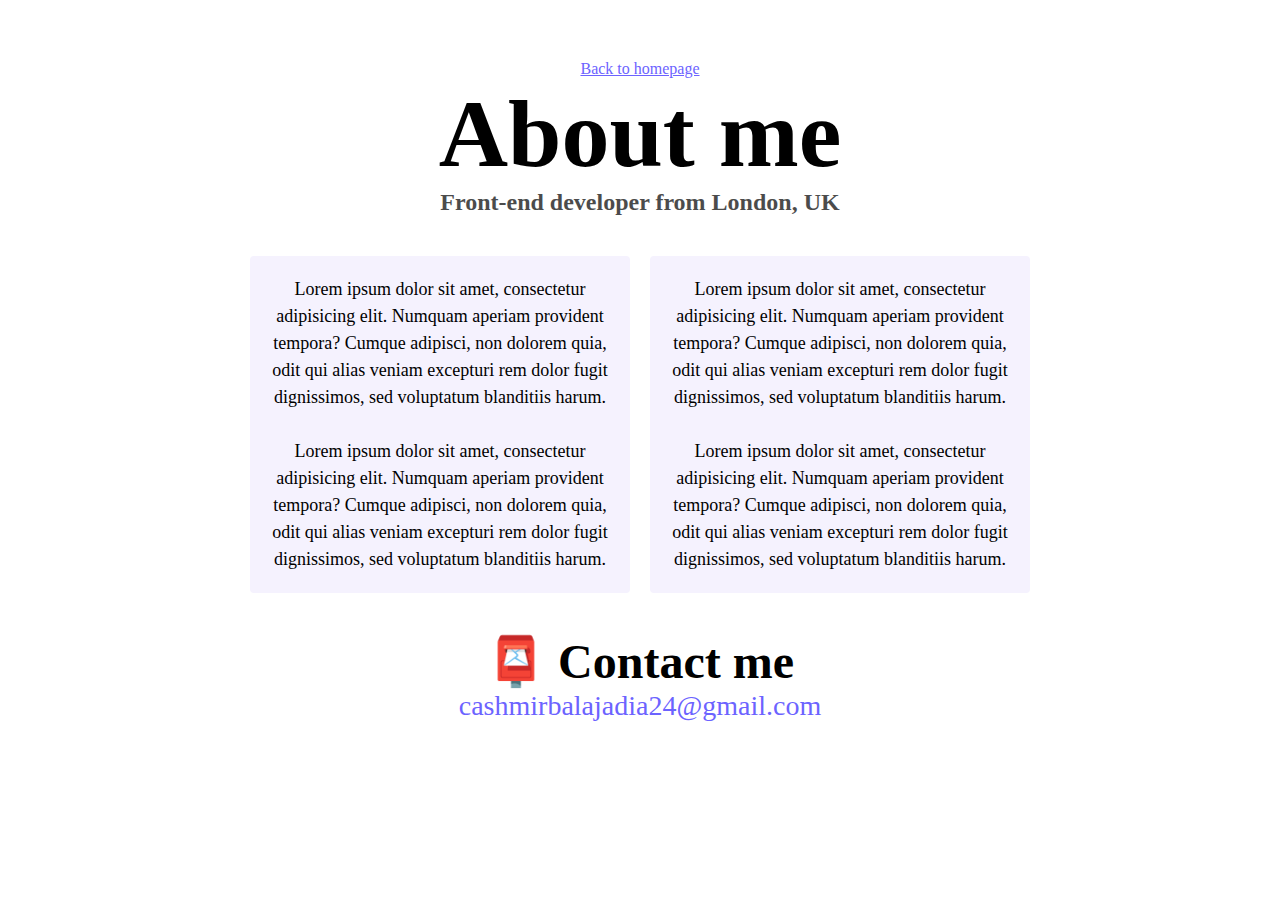
==== about.html @ 4b9f1b69 "created the base html and styles" ====
<!DOCTYPE html>
<html lang="en">
  <head>
    <meta charset="UTF-8" />
    <meta name="viewport" content="width=device-width, initial-scale=1.0" />
    <title>About Me</title>
    <link rel="stylesheet" href="styles.css" />
  </head>
  <body>
    <a href="index.html" class="homepage-link">Back to homepage</a>
    <h1>About me</h1>
    <h3>Front-end developer from London, UK</h3>
    <div class="about-paragraphs">
      <p>
        Lorem ipsum dolor sit amet, consectetur adipisicing elit. Numquam
        aperiam provident tempora? Cumque adipisci, non dolorem quia, odit qui
        alias veniam excepturi rem dolor fugit dignissimos, sed voluptatum
        blanditiis harum.
        <br />
        <br />
        Lorem ipsum dolor sit amet, consectetur adipisicing elit. Numquam
        aperiam provident tempora? Cumque adipisci, non dolorem quia, odit qui
        alias veniam excepturi rem dolor fugit dignissimos, sed voluptatum
        blanditiis harum.
      </p>
      <p>
        Lorem ipsum dolor sit amet, consectetur adipisicing elit. Numquam
        aperiam provident tempora? Cumque adipisci, non dolorem quia, odit qui
        alias veniam excepturi rem dolor fugit dignissimos, sed voluptatum
        blanditiis harum.
        <br />
        <br />
        Lorem ipsum dolor sit amet, consectetur adipisicing elit. Numquam
        aperiam provident tempora? Cumque adipisci, non dolorem quia, odit qui
        alias veniam excepturi rem dolor fugit dignissimos, sed voluptatum
        blanditiis harum.
      </p>
    </div>

    <h2 id="contact">📮 Contact me</h2>
    <a href="mailto:cashmirbalajadia24@gmail.com" class="email-link"
      >cashmirbalajadia24@gmail.com</a
    >
  </body>
</html>
---- styles.css ----
:root {
  --primary-color: #6c63ff;
  --secondary-color: #f5f2fe;
  --box-shadow: 0 5px 10px rgba(0, 0, 0, 0.3);
}

body {
  margin: 60px auto;
  max-width: 800px;
}

h1,
h2,
h3 {
  text-align: center;
  margin: 0;
}

h1 {
  font-size: 96px;
}

h2 {
  font-size: 48px;
}

h3 {
  font-size: 24px;
  opacity: 0.7;
}

p {
  background: var(--secondary-color);
  padding: 20px;
  border-radius: 4px;
  font-size: 18px;
  line-height: 1.5;
  text-align: center;
}

.navigation-links {
  display: flex;
  justify-content: center;
  margin-top: 40px;
}

.navigation-links a {
  padding: 20px 15px;
  margin: 20px;
  border-radius: 4px;
  text-decoration: none;
  text-transform: capitalize;
}

.contact-link {
  background: var(--primary-color);
  color: white;
  box-shadow: var(--box-shadow);
}

.about-link {
  color: var(--primary-color);
  border: 1px solid var(--primary-color);
}

.homepage-link {
  color: var(--primary-color);
  text-align: center;
  display: block;
}

.email-link {
  color: var(--primary-color);
  text-align: center;
  display: block;
  text-decoration: none;
  font-size: 28px;
}

.about-paragraphs {
  display: flex;
  justify-content: center;
  margin: 30px 0;
}

.about-paragraphs p {
  margin: 10px;
}
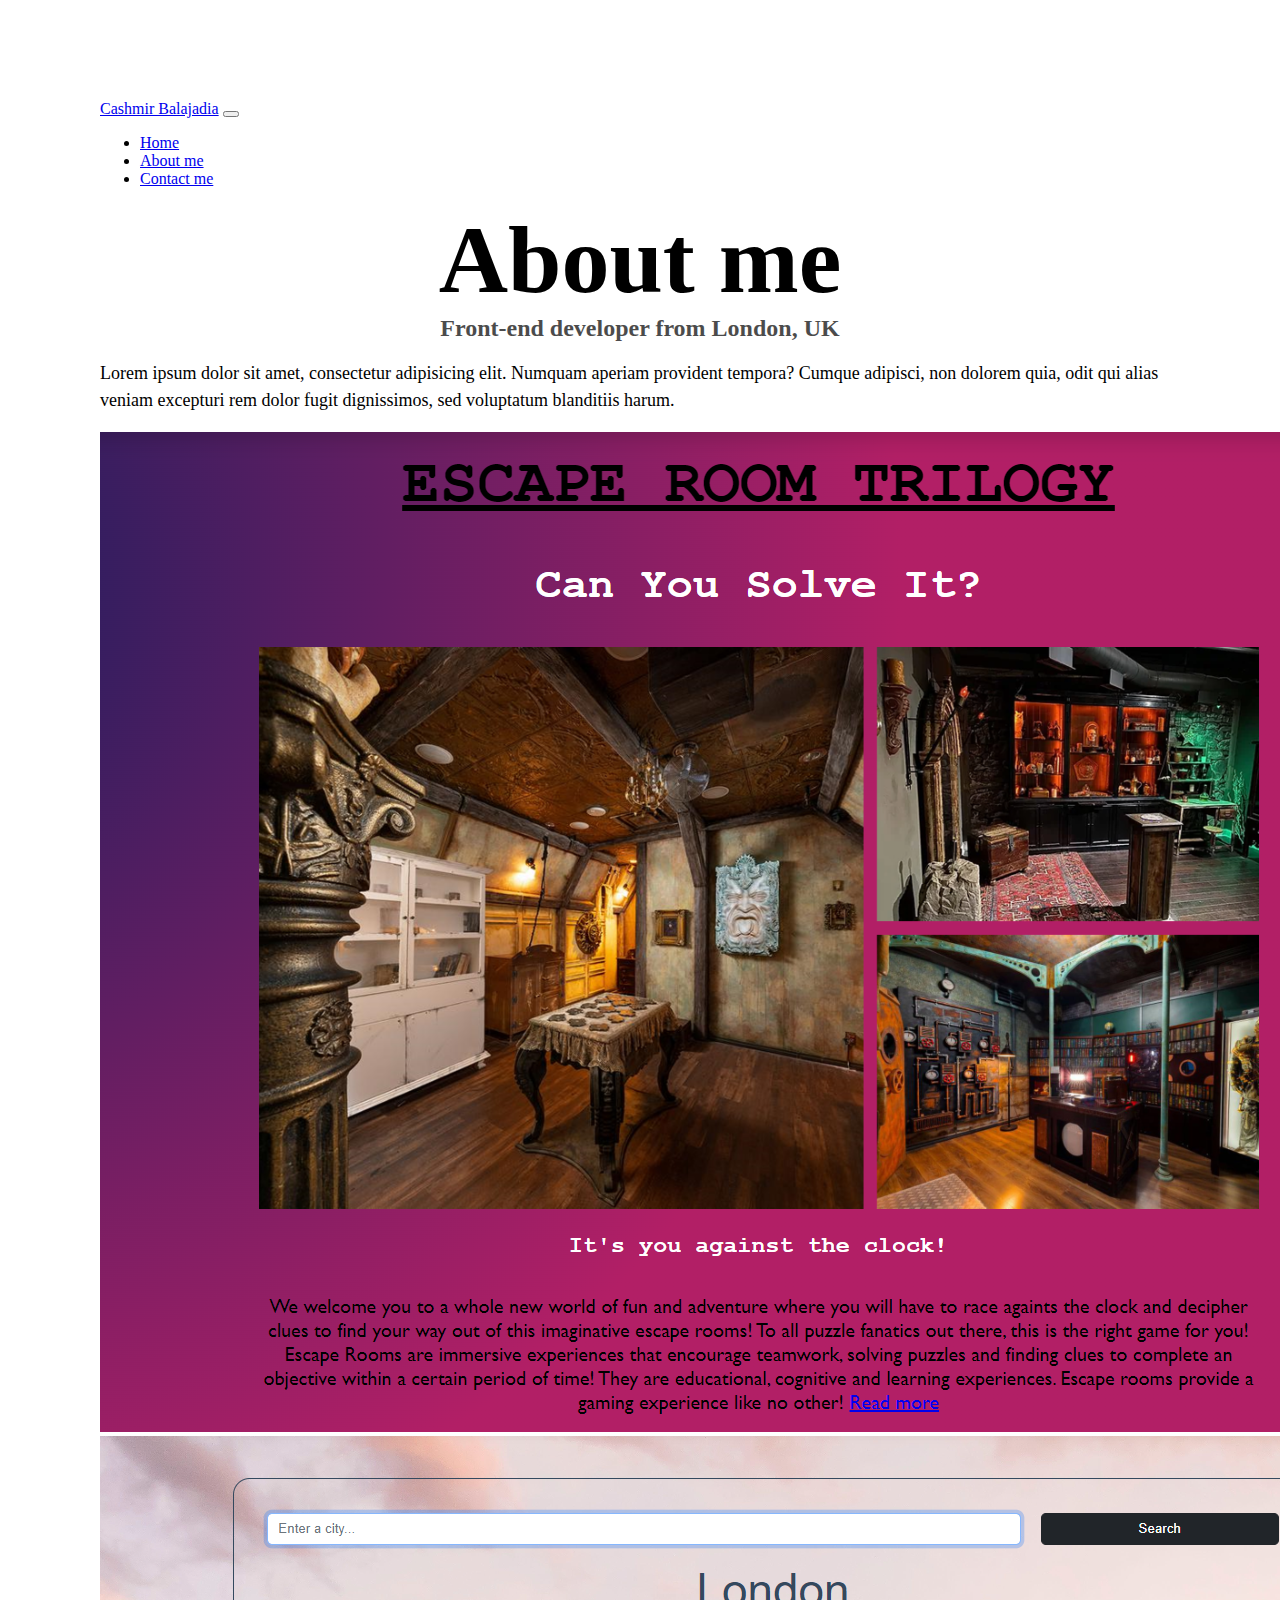
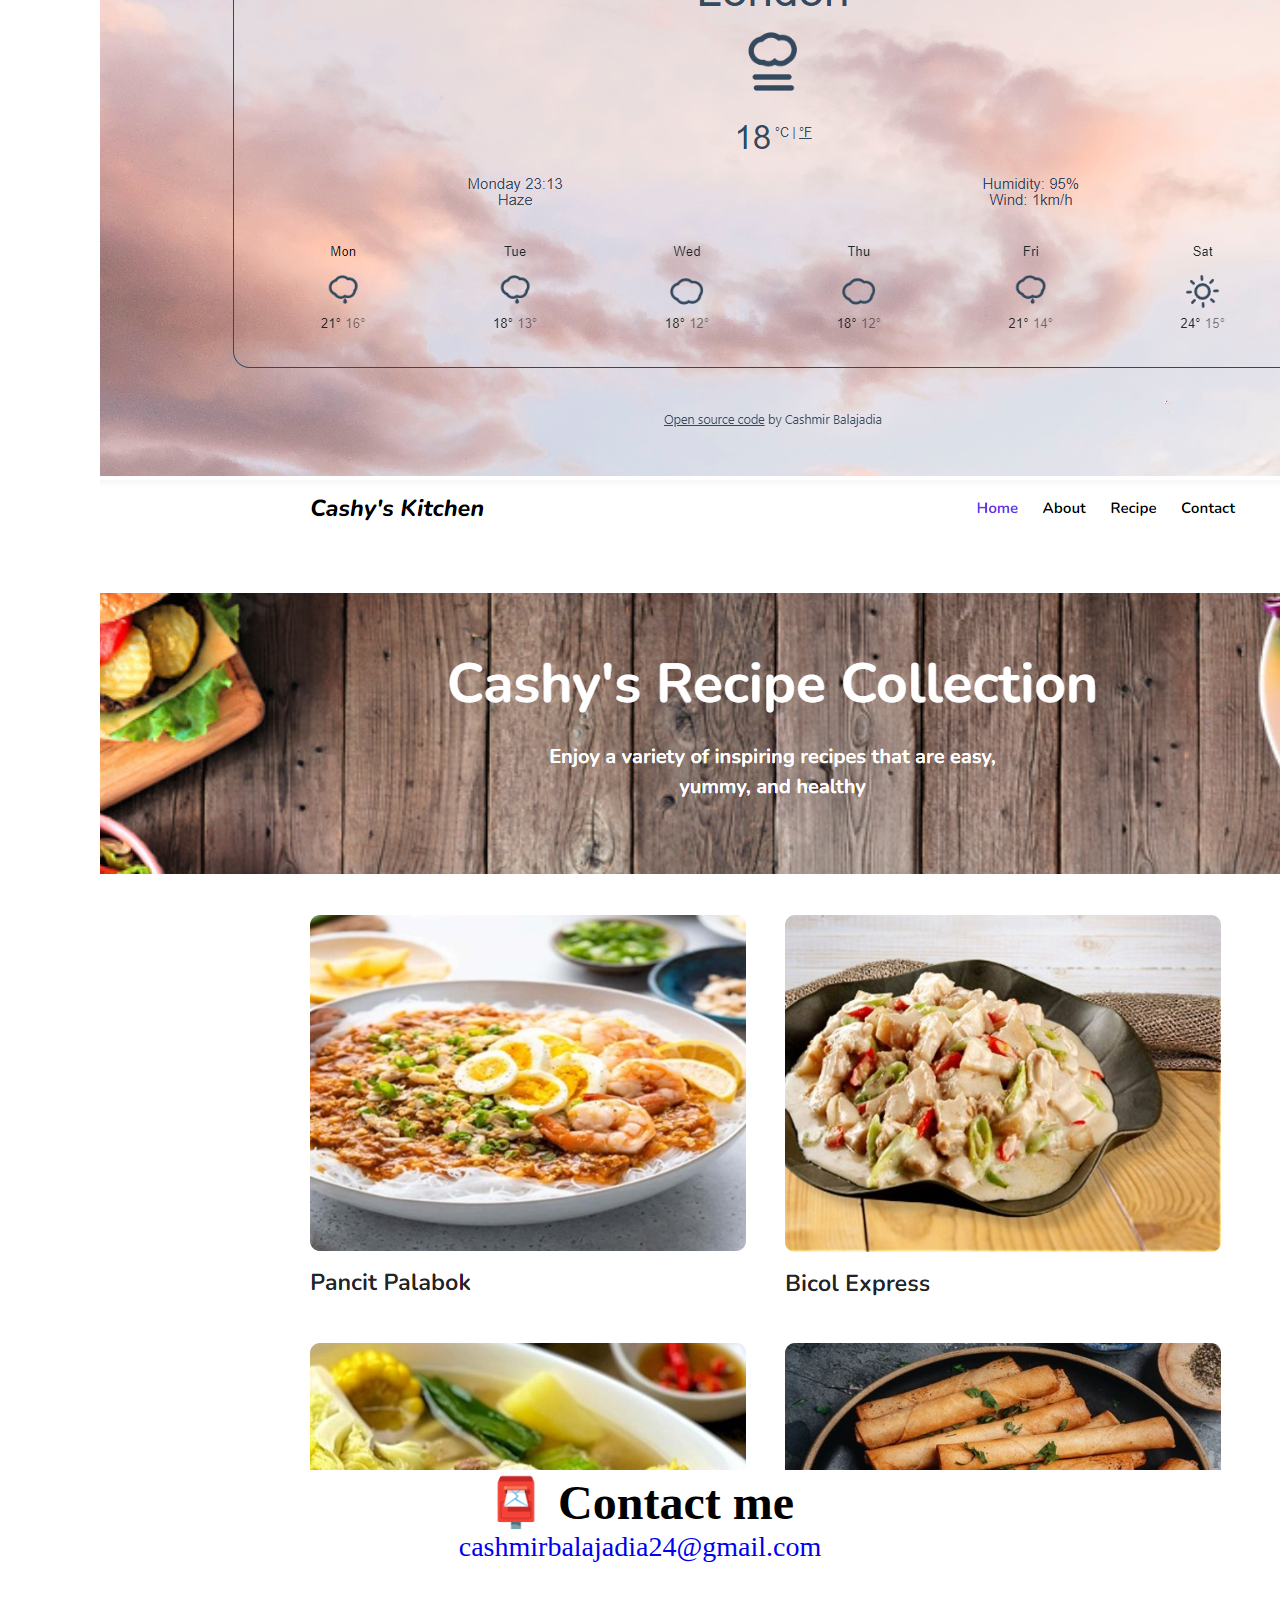
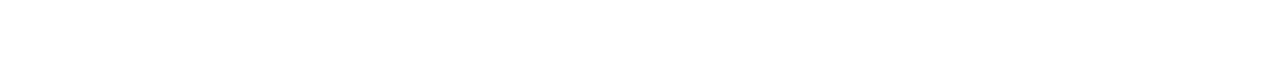
==== commit 52bd03a5: "added about content" ====
--- a/about.html
+++ b/about.html
@@ -3,41 +3,87 @@
   <head>
     <meta charset="UTF-8" />
     <meta name="viewport" content="width=device-width, initial-scale=1.0" />
-    <title>About Me</title>
-    <link rel="stylesheet" href="styles.css" />
+    <!DOCTYPE html>
+    <html lang="en">
+      <head>
+        <meta charset="utf-8" />
+        <meta name="viewport" content="width=device-width, initial-scale=1" />
+
+        <link
+          href="https://cdn.jsdelivr.net/npm/bootstrap@5.3.2/dist/css/bootstrap.min.css"
+          rel="stylesheet"
+          integrity="sha384-T3c6CoIi6uLrA9TneNEoa7RxnatzjcDSCmG1MXxSR1GAsXEV/Dwwykc2MPK8M2HN"
+          crossorigin="anonymous"
+        />
+      </head>
+      <body>
+        <script
+          src="https://cdn.jsdelivr.net/npm/bootstrap@5.3.2/dist/js/bootstrap.bundle.min.js"
+          integrity="sha384-C6RzsynM9kWDrMNeT87bh95OGNyZPhcTNXj1NW7RuBCsyN/o0jlpcV8Qyq46cDfL"
+          crossorigin="anonymous"
+        ></script>
+        <link rel="stylesheet" href="styles.css" />
+      </body>
+    </html>
+    <title>About me</title>
   </head>
   <body>
-    <a href="index.html" class="homepage-link">Back to homepage</a>
+    <nav class="navbar navbar-expand-lg bg-body-tertiary fixed-top">
+      <div class="container-fluid">
+        <a class="navbar-brand" href="index.html">Cashmir Balajadia</a>
+        <button
+          class="navbar-toggler"
+          type="button"
+          data-bs-toggle="collapse"
+          data-bs-target="#navbarNav"
+          aria-controls="navbarNav"
+          aria-expanded="false"
+          aria-label="Toggle navigation"
+        >
+          <span class="navbar-toggler-icon"></span>
+        </button>
+        <div class="collapse navbar-collapse" id="navbarNav">
+          <ul class="navbar-nav">
+            <li class="nav-item">
+              <a class="nav-link" aria-current="page" href="index.html">Home</a>
+            </li>
+            <li class="nav-item">
+              <a class="nav-link active" href="about.html">About me</a>
+            </li>
+            <li class="nav-item">
+              <a class="nav-link" href="contact.html">Contact me</a>
+            </li>
+          </ul>
+        </div>
+      </div>
+    </nav>
+
     <h1>About me</h1>
-    <h3>Front-end developer from London, UK</h3>
-    <div class="about-paragraphs">
-      <p>
-        Lorem ipsum dolor sit amet, consectetur adipisicing elit. Numquam
-        aperiam provident tempora? Cumque adipisci, non dolorem quia, odit qui
-        alias veniam excepturi rem dolor fugit dignissimos, sed voluptatum
-        blanditiis harum.
-        <br />
-        <br />
-        Lorem ipsum dolor sit amet, consectetur adipisicing elit. Numquam
-        aperiam provident tempora? Cumque adipisci, non dolorem quia, odit qui
-        alias veniam excepturi rem dolor fugit dignissimos, sed voluptatum
-        blanditiis harum.
-      </p>
-      <p>
-        Lorem ipsum dolor sit amet, consectetur adipisicing elit. Numquam
-        aperiam provident tempora? Cumque adipisci, non dolorem quia, odit qui
-        alias veniam excepturi rem dolor fugit dignissimos, sed voluptatum
-        blanditiis harum.
-        <br />
-        <br />
-        Lorem ipsum dolor sit amet, consectetur adipisicing elit. Numquam
-        aperiam provident tempora? Cumque adipisci, non dolorem quia, odit qui
-        alias veniam excepturi rem dolor fugit dignissimos, sed voluptatum
-        blanditiis harum.
-      </p>
+    <h3 class="mb-4">Front-end developer from London, UK</h3>
+    <p class="text-center mb-5">
+      Lorem ipsum dolor sit amet, consectetur adipisicing elit. Numquam aperiam
+      provident tempora? Cumque adipisci, non dolorem quia, odit qui alias
+      veniam excepturi rem dolor fugit dignissimos, sed voluptatum blanditiis
+      harum.
+    </p>
+    <div class="container mb-5">
+      <div class="row">
+        <div class="col-sm-4">
+          <img src="images/SheCodes Basic image.png" alt="" class="img-fluid" />
+        </div>
+        <div class="col-sm-4">
+          <img src="images/Shecodes React image.png" alt="" class="img-fluid" />
+        </div>
+        <div class="col-sm-4">
+          <img
+            src="images/Shecodes Responsive image.png"
+            alt=""
+            class="img-fluid"
+          />
+        </div>
+      </div>
     </div>
-
-    <h2 id="contact">📮 Contact me</h2>
+    <h2>📮 Contact me</h2>
     <a href="mailto:cashmirbalajadia24@gmail.com" class="email-link"
       >cashmirbalajadia24@gmail.com</a
     >
--- a/styles.css
+++ b/styles.css
@@ -1,12 +1,5 @@
-:root {
-  --primary-color: #6c63ff;
-  --secondary-color: #f5f2fe;
-  --box-shadow: 0 5px 10px rgba(0, 0, 0, 0.3);
-}
-
 body {
-  margin: 60px auto;
-  max-width: 800px;
+  margin: 100px;
 }
 
 h1,
@@ -18,6 +11,7 @@
 
 h1 {
   font-size: 96px;
+  margin: 0;
 }
 
 h2 {
@@ -29,60 +23,47 @@
   opacity: 0.7;
 }
 
-p {
-  background: var(--secondary-color);
-  padding: 20px;
-  border-radius: 4px;
-  font-size: 18px;
-  line-height: 1.5;
-  text-align: center;
+h4 {
+  font-size: 48px;
 }
 
 .navigation-links {
+  margin-top: 40px;
   display: flex;
   justify-content: center;
-  margin-top: 40px;
 }
 
 .navigation-links a {
+  margin: 20px;
+}
+
+.primary-link {
+  background: #6c63ff;
+  color: white;
+  box-shadow: 0px 5px 10px rgba(0, 0, 0, 0.4);
   padding: 20px 15px;
-  margin: 20px;
   border-radius: 4px;
   text-decoration: none;
   text-transform: capitalize;
 }
 
-.contact-link {
-  background: var(--primary-color);
-  color: white;
-  box-shadow: var(--box-shadow);
+.secondary-link {
+  color: #6c63ff;
+  border: 1px solid #6c63ff;
+  padding: 20px 15px;
+  border-radius: 4px;
+  text-decoration: none;
+  text-transform: capitalize;
 }
 
-.about-link {
-  color: var(--primary-color);
-  border: 1px solid var(--primary-color);
-}
-
-.homepage-link {
-  color: var(--primary-color);
-  text-align: center;
-  display: block;
+p {
+  font-size: 18px;
+  line-height: 1.5;
 }
 
 .email-link {
-  color: var(--primary-color);
-  text-align: center;
-  display: block;
-  text-decoration: none;
   font-size: 28px;
-}
-
-.about-paragraphs {
   display: flex;
   justify-content: center;
-  margin: 30px 0;
+  text-decoration: none;
 }
-
-.about-paragraphs p {
-  margin: 10px;
-}
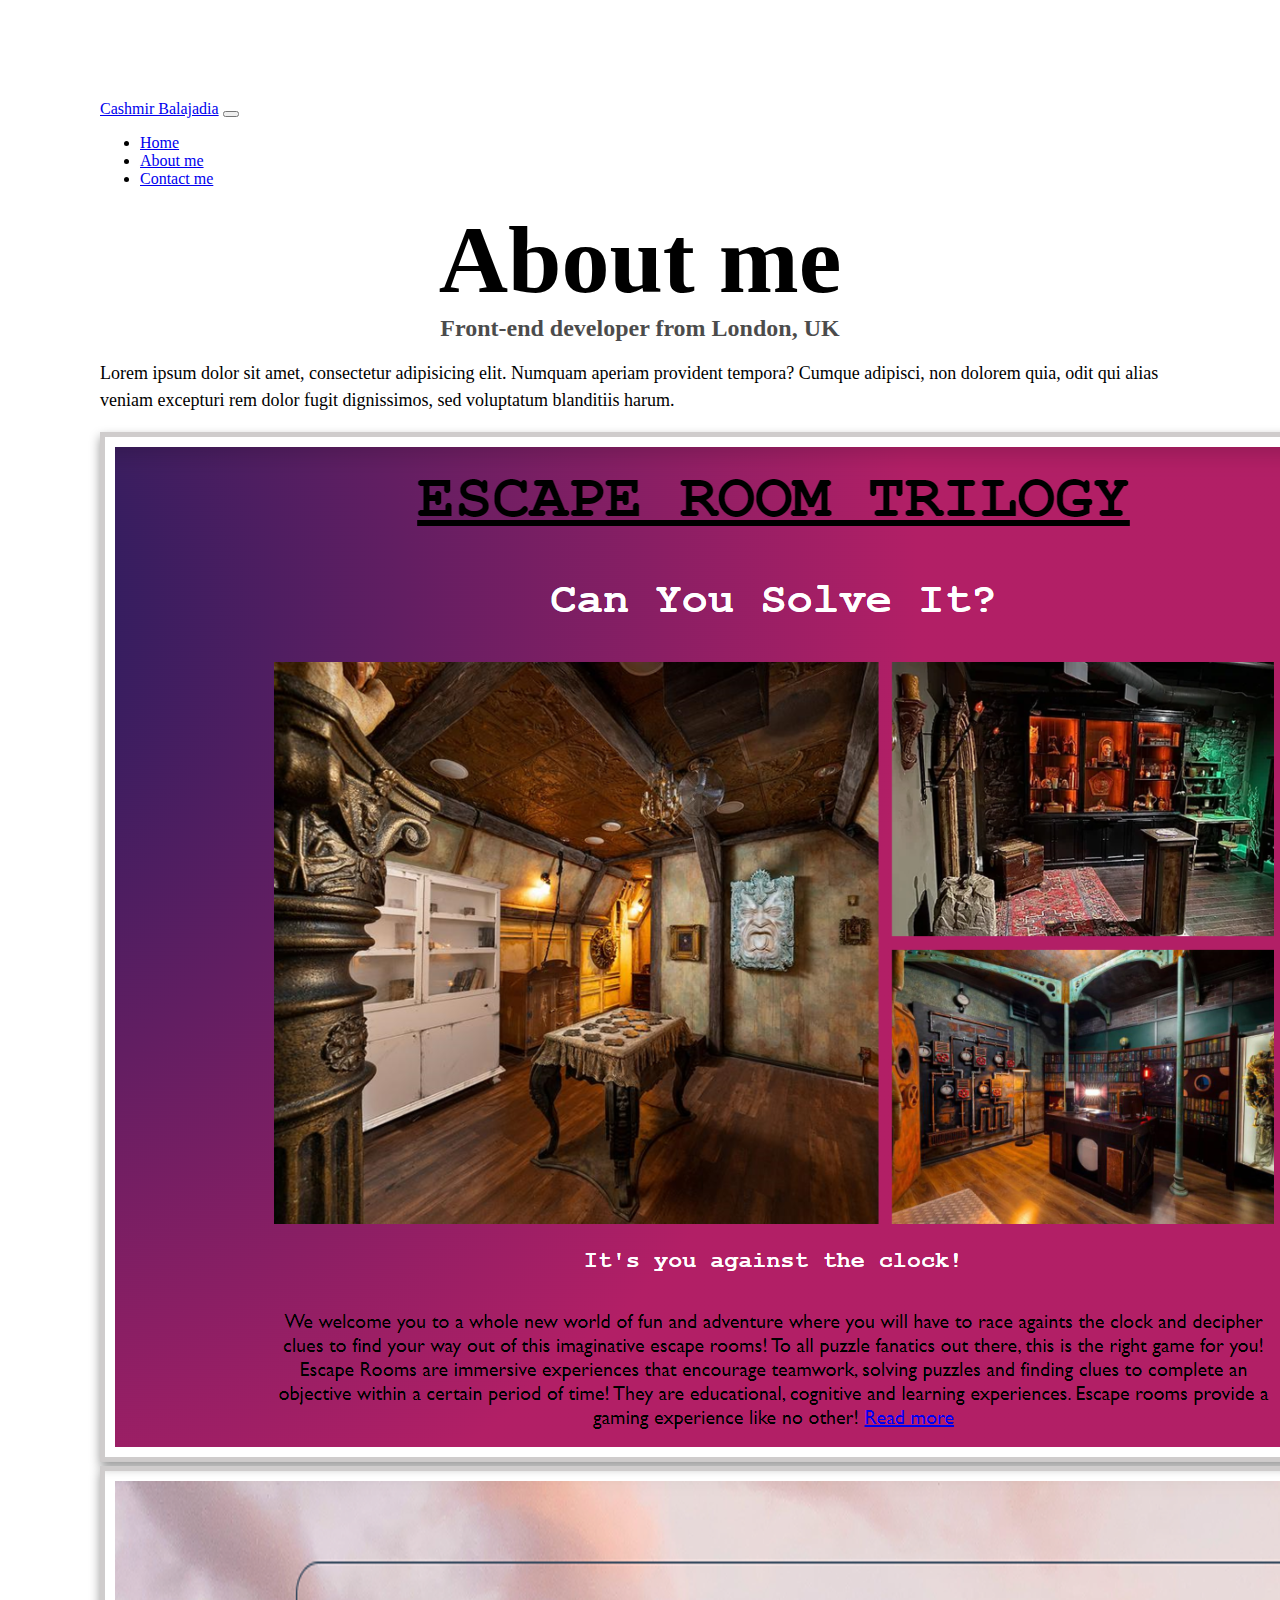
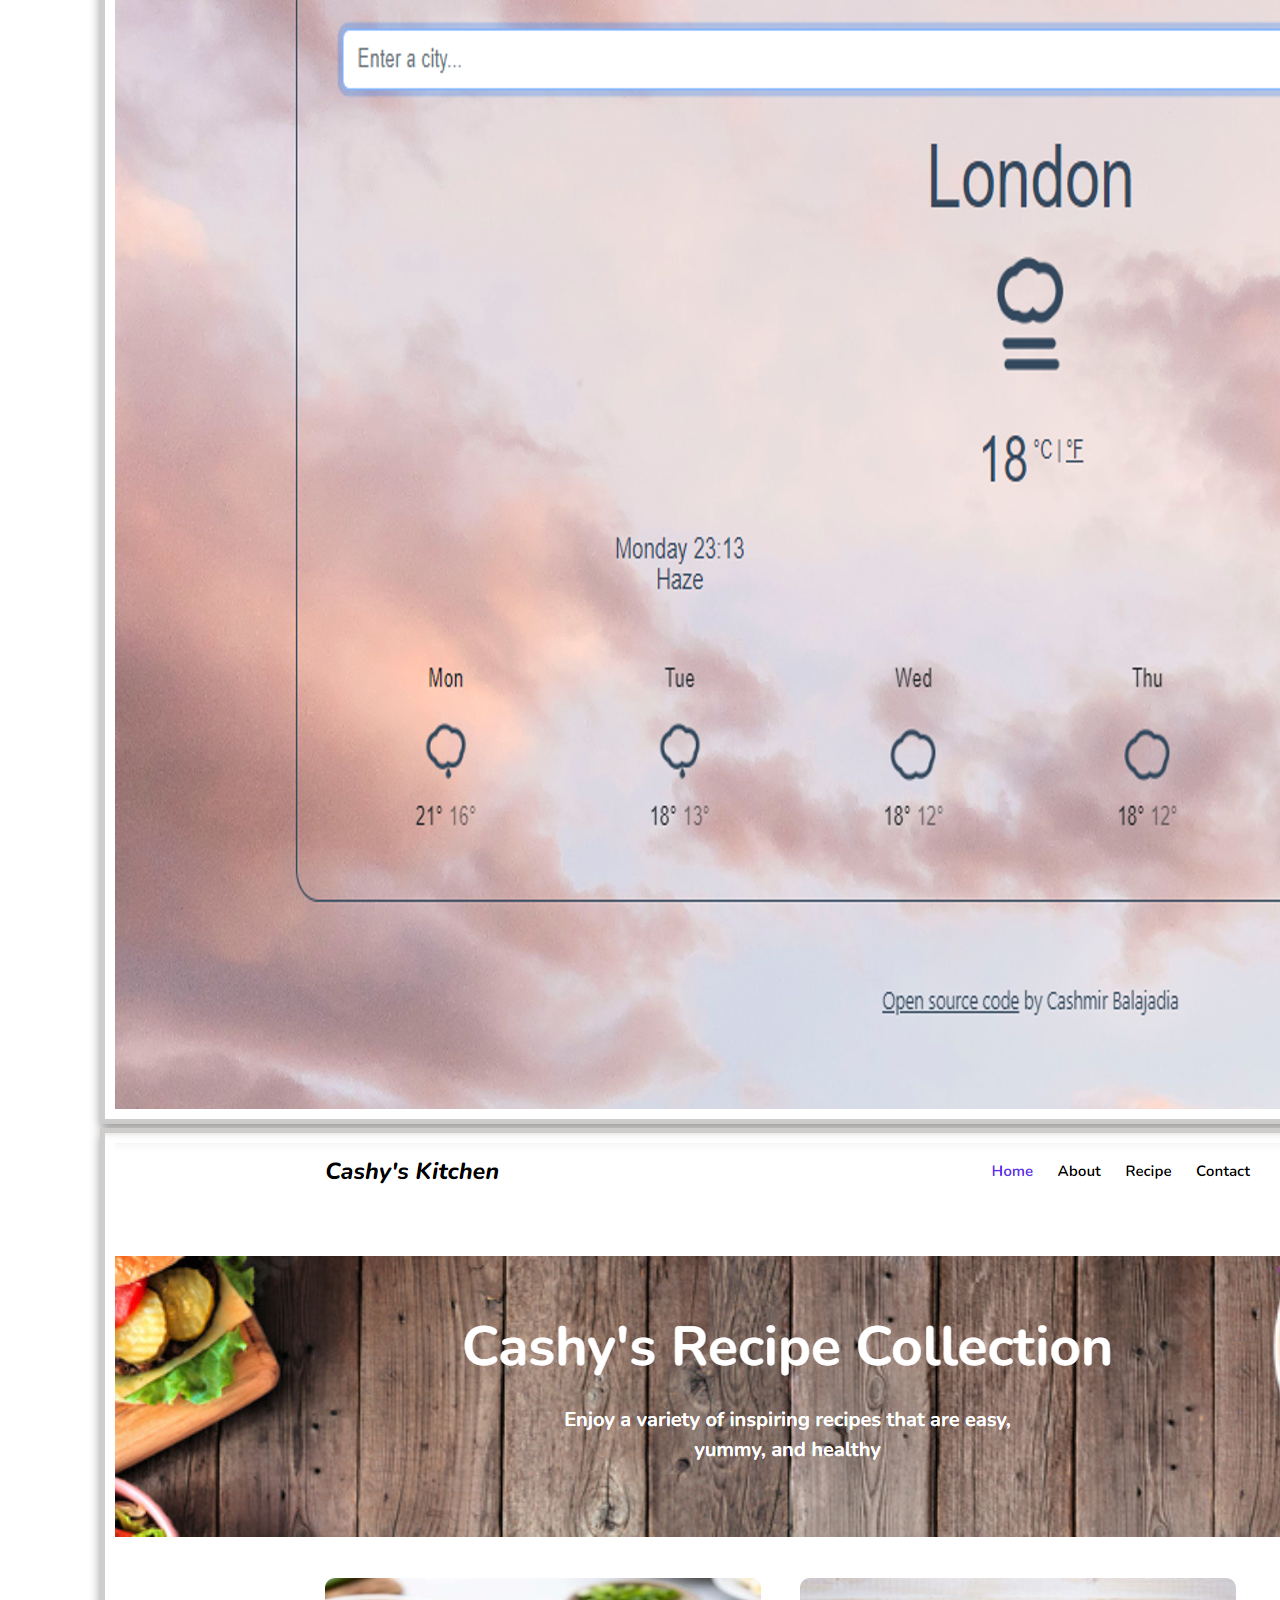
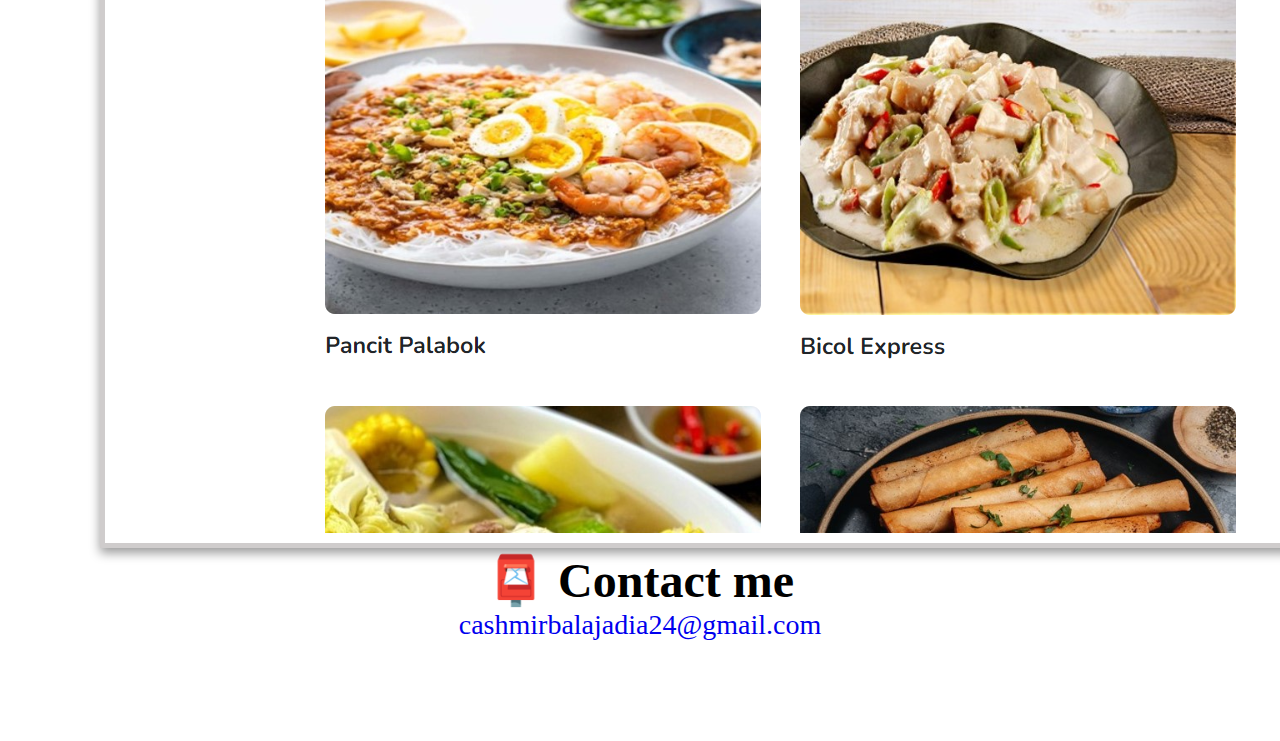
==== commit af96b66f: "added responsiveness on the page" ====
--- a/about.html
+++ b/about.html
@@ -29,7 +29,7 @@
   </head>
   <body>
     <nav class="navbar navbar-expand-lg bg-body-tertiary fixed-top">
-      <div class="container-fluid">
+      <div class="container">
         <a class="navbar-brand" href="index.html">Cashmir Balajadia</a>
         <button
           class="navbar-toggler"
@@ -66,12 +66,12 @@
       veniam excepturi rem dolor fugit dignissimos, sed voluptatum blanditiis
       harum.
     </p>
-    <div class="container mb-5">
+    <div class="container">
       <div class="row">
-        <div class="col-sm-4">
+        <div class="col-sm-4 mb-5">
           <img src="images/SheCodes Basic image.png" alt="" class="img-fluid" />
         </div>
-        <div class="col-sm-4">
+        <div class="col-sm-4 mb-5">
           <img src="images/Shecodes React image.png" alt="" class="img-fluid" />
         </div>
         <div class="col-sm-4">
@@ -83,7 +83,7 @@
         </div>
       </div>
     </div>
-    <h2>📮 Contact me</h2>
+    <h2 id="contact">📮 Contact me</h2>
     <a href="mailto:cashmirbalajadia24@gmail.com" class="email-link"
       >cashmirbalajadia24@gmail.com</a
     >
--- a/styles.css
+++ b/styles.css
@@ -27,8 +27,19 @@
   font-size: 48px;
 }
 
+p {
+  font-size: 18px;
+  line-height: 1.5;
+}
+
+img {
+  padding: 10px;
+  border: 5px solid #cfcccc;
+  box-shadow: 0px 5px 10px rgba(0, 0, 0, 0.4);
+}
+
 .navigation-links {
-  margin-top: 40px;
+  margin: 40px;
   display: flex;
   justify-content: center;
 }
@@ -56,14 +67,48 @@
   text-transform: capitalize;
 }
 
-p {
-  font-size: 18px;
-  line-height: 1.5;
-}
-
 .email-link {
   font-size: 28px;
   display: flex;
   justify-content: center;
   text-decoration: none;
 }
+
+@media (max-width: 500px) {
+  h1 {
+    font-size: 48px;
+    margin-bottom: 10px;
+  }
+
+  h2 {
+    font-size: 24px;
+  }
+
+  h3 {
+    font-size: 12px;
+  }
+
+  .navigation-links {
+    font-size: 12px;
+    margin: 20px;
+  }
+
+  h4 {
+    font-size: 24px;
+    text-align: center;
+  }
+
+  p {
+    font-size: 12px;
+    text-align: center;
+  }
+
+  a {
+    display: flex;
+    justify-content: center;
+  }
+
+  .row {
+    margin-bottom: 50px;
+  }
+}
